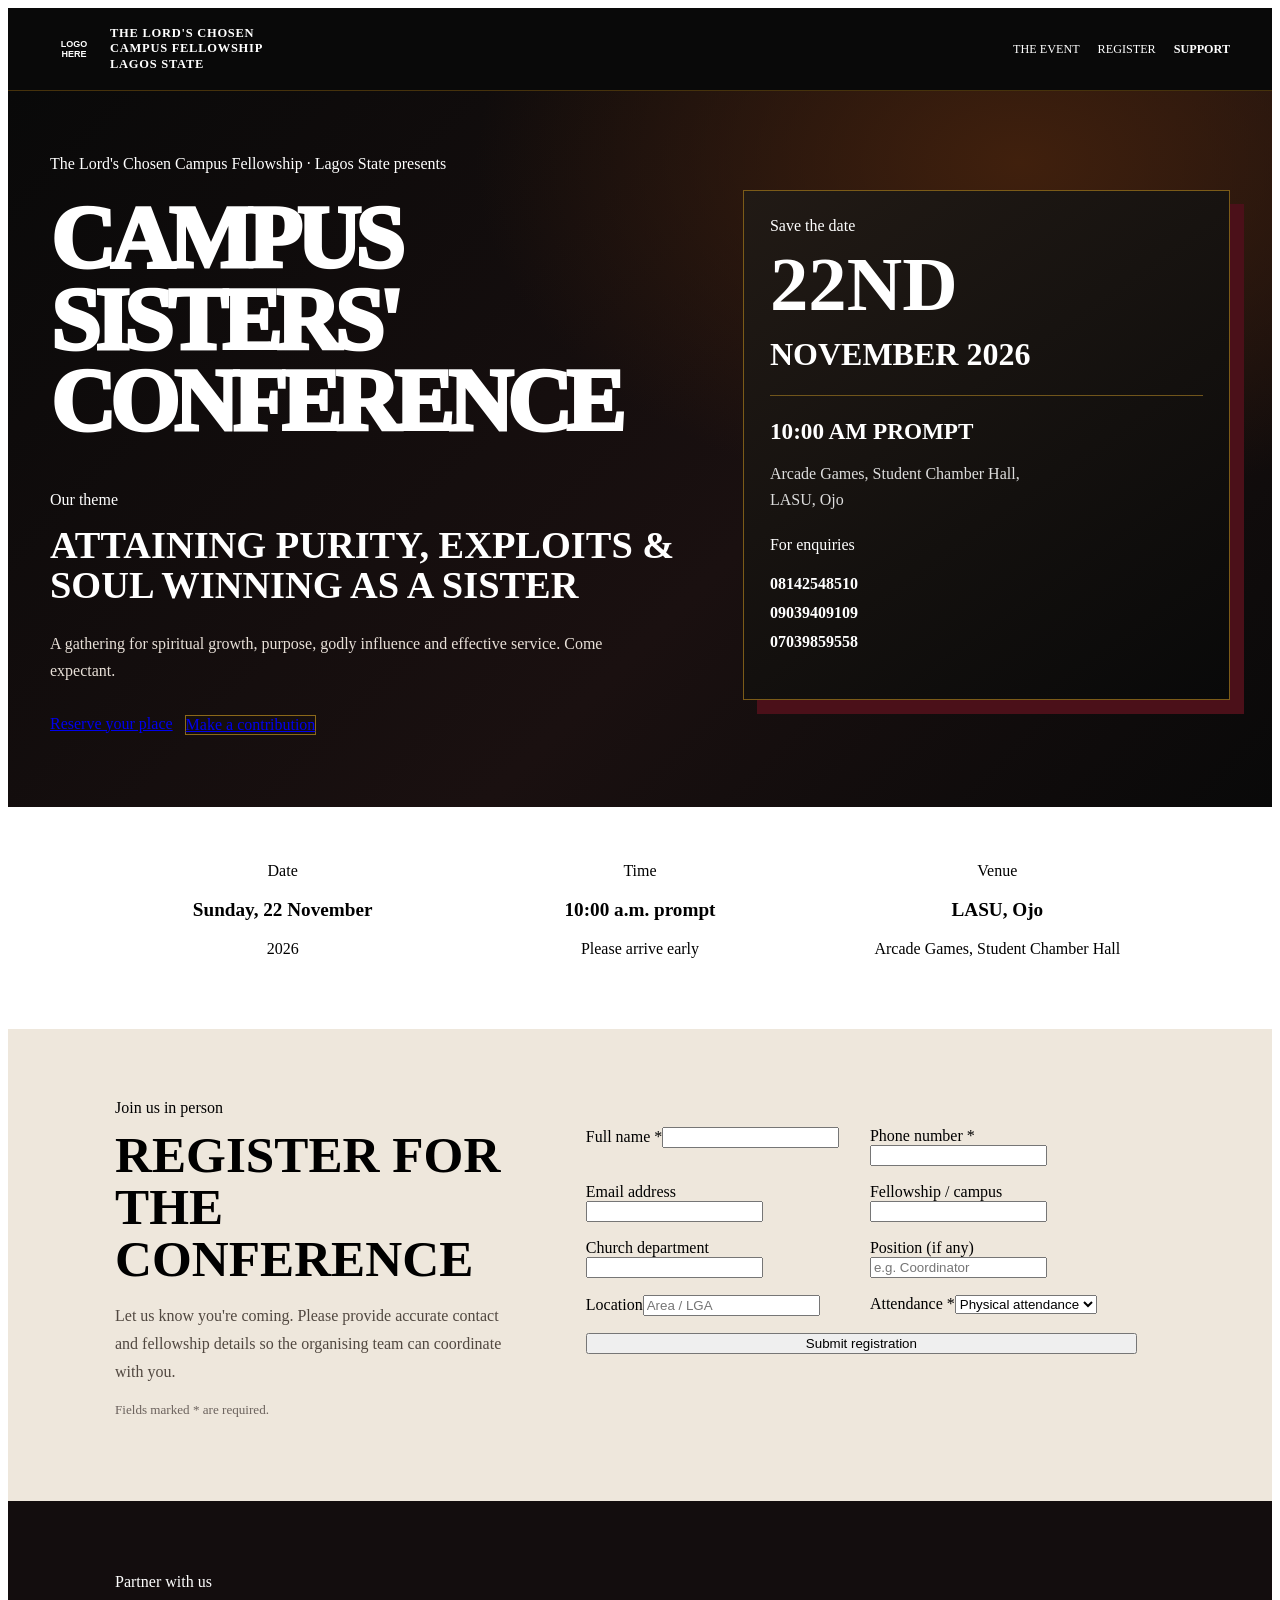
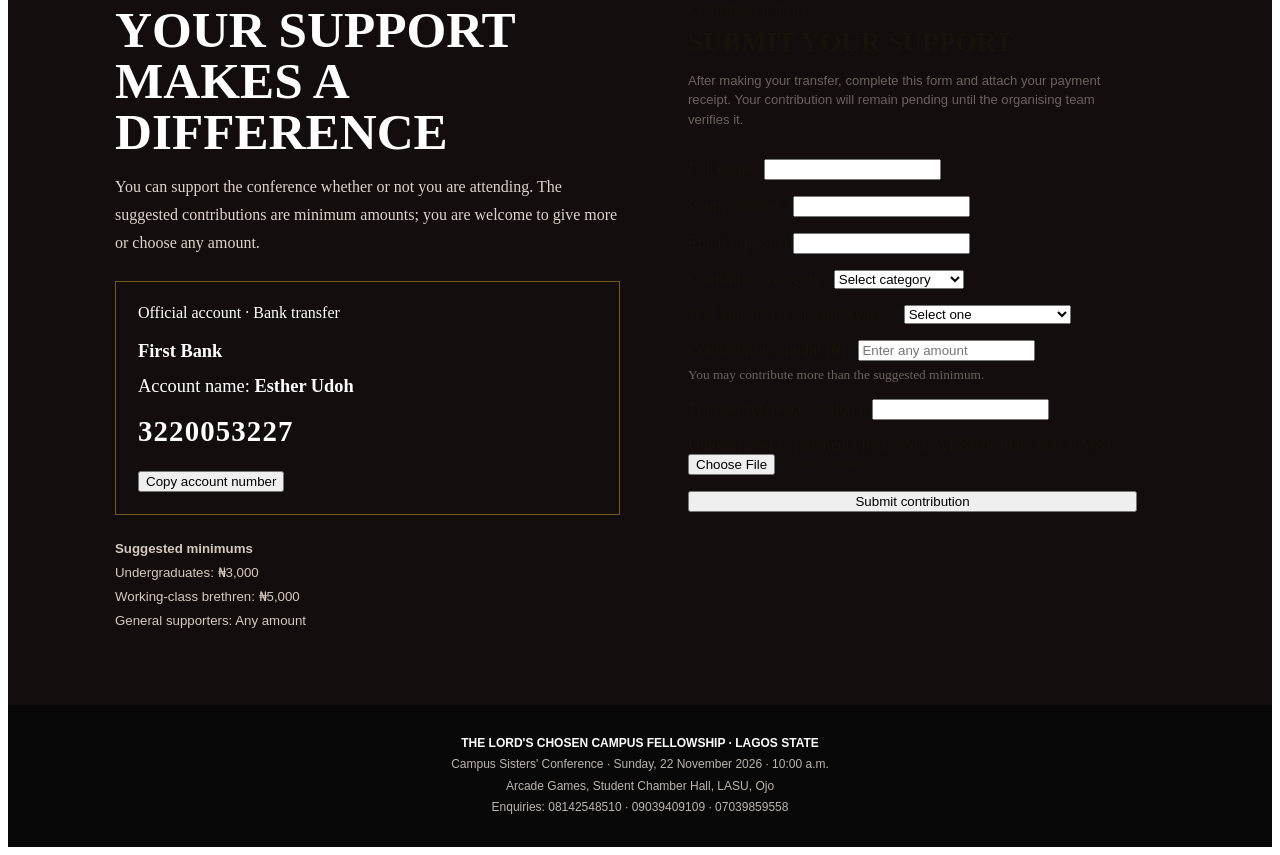
==== public/index.html @ 971bfac0 "Build the RSVP and contribution website for the Annual State Campus Sisters Conference, using the co" ====
<!doctype html>
<html lang="en"><head><meta charset="utf-8"><meta name="viewport" content="width=device-width,initial-scale=1"><title>Campus Sisters' Conference | Lagos State</title><meta name="description" content="Register and support the Annual State Campus Sisters Conference, 22 November 2026 at LASU, Ojo."><link rel="stylesheet" href="/theme.css"><script src="/app.js" defer></script></head>
<body>
<header style="background:#090909;color:white;border-bottom:1px solid #46320c"><div style="max-width:1180px;margin:auto;padding:17px 22px;display:flex;align-items:center;justify-content:space-between;gap:18px"><div style="display:flex;align-items:center;gap:12px"><div aria-label="Fellowship logo placeholder" style="width:48px;height:48px;border:2px solid var(--gold);border-radius:50%;display:grid;place-items:center;color:var(--gold);font:700 9px Arial;text-align:center">LOGO<br>HERE</div><div class="sans" style="font-size:.78rem;line-height:1.25;font-weight:800;letter-spacing:.06em">THE LORD'S CHOSEN<br>CAMPUS FELLOWSHIP<br><span class="gold">LAGOS STATE</span></div></div><nav class="sans" style="display:flex;gap:18px;align-items:center;font-size:.76rem"><a href="#event" style="color:white;text-decoration:none">THE EVENT</a><a href="#register" style="color:white;text-decoration:none">REGISTER</a><a href="#support" style="color:var(--gold);text-decoration:none;font-weight:bold">SUPPORT</a></nav></div></header>
<main>
<section id="event" style="background:radial-gradient(ellipse at 80% 10%,#40200d 0,transparent 38%),linear-gradient(135deg,#090909,#1a1010 60%,#090909);color:white;overflow:hidden"><div style="max-width:1180px;margin:auto;padding:64px 22px 72px;display:grid;grid-template-columns:1.15fr .85fr;gap:34px;align-items:center"><div><div class="eyebrow gold">The Lord's Chosen Campus Fellowship · Lagos State presents</div><h1 class="sans" style="font-size:clamp(2.7rem,7vw,6.2rem);line-height:.91;letter-spacing:-.065em;text-transform:uppercase;margin:24px 0 18px;font-weight:950">Campus<br>Sisters'<br><span class="gold">Conference</span></h1><div style="height:1px;background:linear-gradient(90deg,var(--gold),transparent);max-width:430px;margin:24px 0"></div><p class="eyebrow gold">Our theme</p><h2 class="sans" style="font-size:clamp(1.6rem,3vw,2.55rem);line-height:1.05;text-transform:uppercase;max-width:700px;margin:8px 0 25px;font-weight:900">Attaining Purity, Exploits &amp; Soul Winning as a Sister</h2><p style="color:#e8e0d8;max-width:570px;line-height:1.7">A gathering for spiritual growth, purpose, godly influence and effective service. Come expectant.</p><div style="display:flex;flex-wrap:wrap;gap:12px;margin-top:30px"><a class="btn" href="#register">Reserve your place</a><a class="btn btn-dark" href="#support" style="border:1px solid #8b681a">Make a contribution</a></div></div>
<div style="border:1px solid #7b5b18;padding:26px;background:linear-gradient(145deg,#211a15,#090909);box-shadow:14px 14px 0 #4b1019"><div class="eyebrow gold">Save the date</div><div class="sans" style="font-size:clamp(2.8rem,6vw,5rem);font-weight:900;line-height:.95;margin:14px 0">22<span style="color:var(--gold)">ND</span></div><div class="sans" style="font-size:2rem;font-weight:900;color:var(--gold)">NOVEMBER 2026</div><div style="height:1px;background:#70551b;margin:22px 0"></div><div class="sans" style="font-size:1.45rem;font-weight:800">10:00 AM PROMPT</div><p style="line-height:1.6;color:#ddd;margin-bottom:0">Arcade Games, Student Chamber Hall,<br>LASU, Ojo</p><p class="eyebrow gold" style="margin-top:24px">For enquiries</p><p class="sans" style="font-weight:700;line-height:1.8">08142548510<br>09039409109<br>07039859558</p></div></div></section>
<section style="background:var(--cream);padding:55px 22px"><div style="max-width:1050px;margin:auto;display:grid;grid-template-columns:repeat(3,1fr);gap:22px;text-align:center"><div><div class="section-kicker">Date</div><h3 class="sans" style="font-size:1.2rem">Sunday, 22 November</h3><p style="color:var(--muted)">2026</p></div><div><div class="section-kicker">Time</div><h3 class="sans" style="font-size:1.2rem">10:00 a.m. prompt</h3><p style="color:var(--muted)">Please arrive early</p></div><div><div class="section-kicker">Venue</div><h3 class="sans" style="font-size:1.2rem">LASU, Ojo</h3><p style="color:var(--muted)">Arcade Games, Student Chamber Hall</p></div></div></section>
<section id="register" style="background:#eee7dc;padding:70px 22px"><div style="max-width:1050px;margin:auto;display:grid;grid-template-columns:.8fr 1.2fr;gap:38px;align-items:start"><div><div class="section-kicker">Join us in person</div><h2 class="sans" style="font-size:clamp(2rem,4vw,3.3rem);line-height:1.02;text-transform:uppercase;margin:12px 0">Register for the conference</h2><div class="divider-gold"></div><p style="line-height:1.75;color:#514840">Let us know you're coming. Please provide accurate contact and fellowship details so the organising team can coordinate with you.</p><p class="sans" style="font-size:.82rem;color:#6b625d">Fields marked * are required.</p></div><form id="registration-form" class="panel" style="padding:28px;display:grid;grid-template-columns:1fr 1fr;gap:17px"><div><label class="field-label" for="r-name">Full name *</label><input class="field" id="r-name" name="full_name" required maxlength="160"></div><div><label class="field-label" for="r-phone">Phone number *</label><input class="field" id="r-phone" name="phone" type="tel" required></div><div><label class="field-label" for="r-email">Email address</label><input class="field" id="r-email" name="email" type="email"></div><div><label class="field-label" for="r-fellowship">Fellowship / campus</label><input class="field" id="r-fellowship" name="fellowship"></div><div><label class="field-label" for="r-dept">Church department</label><input class="field" id="r-dept" name="church_department"></div><div><label class="field-label" for="r-position">Position (if any)</label><input class="field" id="r-position" name="position" placeholder="e.g. Coordinator"></div><div><label class="field-label" for="r-location">Location</label><input class="field" id="r-location" name="location" placeholder="Area / LGA"></div><div><label class="field-label" for="r-attendance">Attendance *</label><select class="field" id="r-attendance" name="attendance_mode" required><option value="Physical">Physical attendance</option></select></div><div style="grid-column:1/-1"><button class="btn" type="submit" style="width:100%">Submit registration</button><p id="registration-message" aria-live="polite" style="font: .85rem Arial,sans-serif;margin-bottom:0"></p></div></form></div></section>
<section id="support" style="background:#130d0e;color:white;padding:72px 22px"><div style="max-width:1050px;margin:auto;display:grid;grid-template-columns:1fr 1fr;gap:40px;align-items:start"><div><div class="section-kicker gold">Partner with us</div><h2 class="sans" style="font-size:clamp(2.2rem,4vw,3.8rem);line-height:1;text-transform:uppercase;margin:13px 0">Your support makes a difference</h2><p style="color:#ded4cc;line-height:1.75">You can support the conference whether or not you are attending. The suggested contributions are minimum amounts; you are welcome to give more or choose any amount.</p><div style="border:1px solid #76581c;padding:22px;margin-top:24px"><div class="eyebrow gold">Official account · Bank transfer</div><div class="sans" style="font-size:1.15rem;line-height:1.9;margin-top:12px"><strong>First Bank</strong><br>Account name: <strong>Esther Udoh</strong><br><span style="font-size:1.8rem;color:var(--gold);font-weight:900;letter-spacing:.04em">3220053227</span></div><button class="btn" id="copy-account" type="button" style="margin-top:12px">Copy account number</button></div><div style="margin-top:22px;color:#d6c9be;font: .83rem Arial,sans-serif;line-height:1.8"><strong class="gold">Suggested minimums</strong><br>Undergraduates: ₦3,000<br>Working-class brethren: ₦5,000<br>General supporters: Any amount</div></div>
<form id="contribution-form" class="panel" style="padding:28px;color:#17120a;display:grid;gap:16px"><div><div class="section-kicker">Contribution form</div><h3 class="sans" style="font-size:1.7rem;text-transform:uppercase;margin:8px 0">Submit your support</h3><p style="font: .82rem Arial,sans-serif;color:#6b625d;line-height:1.5">After making your transfer, complete this form and attach your payment receipt. Your contribution will remain pending until the organising team verifies it.</p></div><div><label class="field-label" for="c-name">Full name *</label><input class="field" id="c-name" name="full_name" required></div><div><label class="field-label" for="c-phone">Phone number *</label><input class="field" id="c-phone" name="phone" type="tel" required></div><div><label class="field-label" for="c-email">Email (optional)</label><input class="field" id="c-email" name="email" type="email"></div><div><label class="field-label" for="c-category">Contributor category *</label><select class="field" id="c-category" name="donor_category" required><option value="">Select category</option><option>Undergraduate</option><option>Working-class</option><option>General supporter</option><option>Other</option></select></div><div><label class="field-label" for="c-attending">Will you attend the conference? *</label><select class="field" id="c-attending" name="will_attend" required><option value="">Select one</option><option value="Yes">Yes, I will attend</option><option value="No">No, I am supporting only</option></select></div><div><label class="field-label" for="c-amount">Contribution amount (₦) *</label><input class="field" id="c-amount" name="amount" type="number" min="1" step="1" required placeholder="Enter any amount"><small id="minimum-hint" style="display:block;color:#6b625d;margin-top:6px">You may contribute more than the suggested minimum.</small></div><div><label class="field-label" for="c-ref">Transfer reference (optional)</label><input class="field" id="c-ref" name="payment_reference"></div><div><label class="field-label" for="c-receipt">Upload proof of payment (JPG, PNG, WEBP or PDF; max 8 MB) *</label><input class="field" id="c-receipt" name="receipt" type="file" accept=".jpg,.jpeg,.png,.webp,.pdf" required></div><button class="btn btn-dark" type="submit" style="width:100%">Submit contribution</button><p id="contribution-message" aria-live="polite" style="font: .85rem Arial,sans-serif;margin:0"></p></form></div></section>
</main><footer style="background:#080808;color:#bdb4ac;padding:28px 22px;text-align:center;font: .75rem Arial,sans-serif;line-height:1.8"><strong style="color:white">THE LORD'S CHOSEN CAMPUS FELLOWSHIP · LAGOS STATE</strong><br>Campus Sisters' Conference · Sunday, 22 November 2026 · 10:00 a.m.<br>Arcade Games, Student Chamber Hall, LASU, Ojo<br>Enquiries: 08142548510 · 09039409109 · 07039859558</footer>
</body></html>
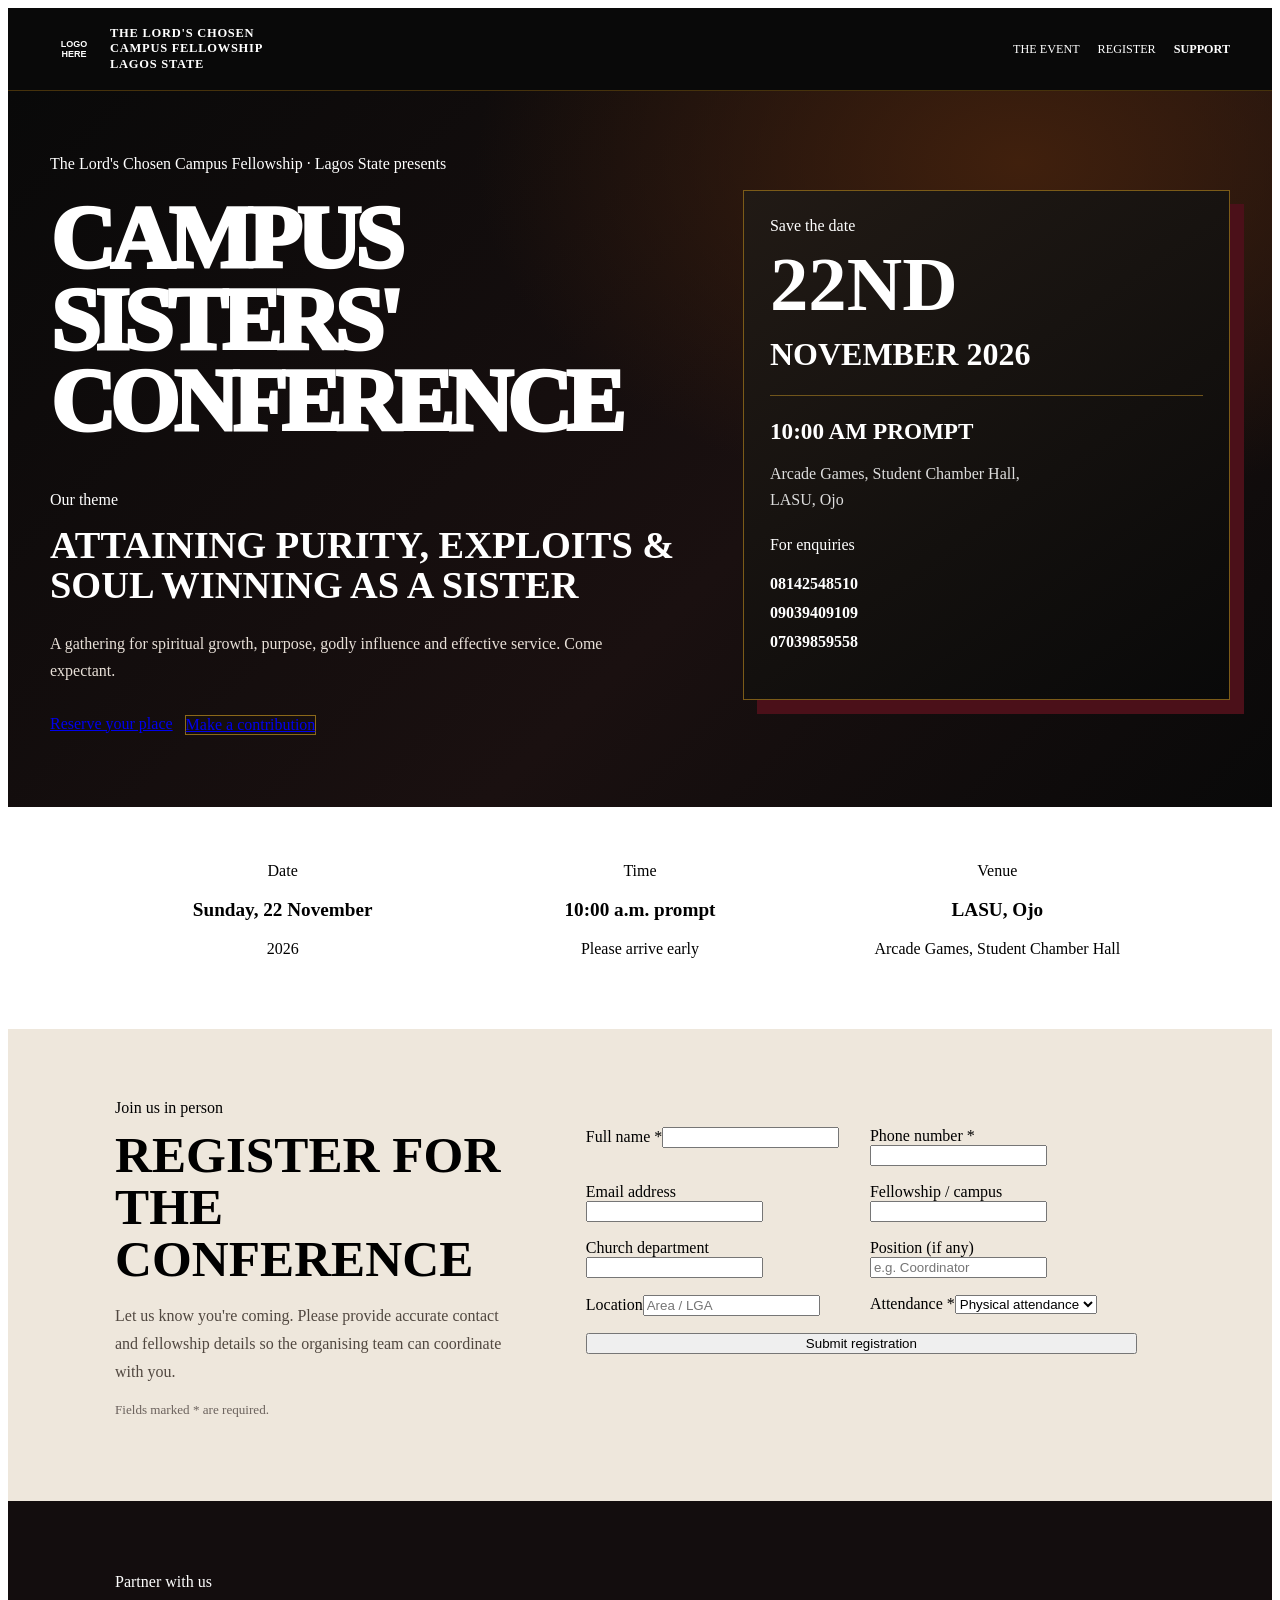
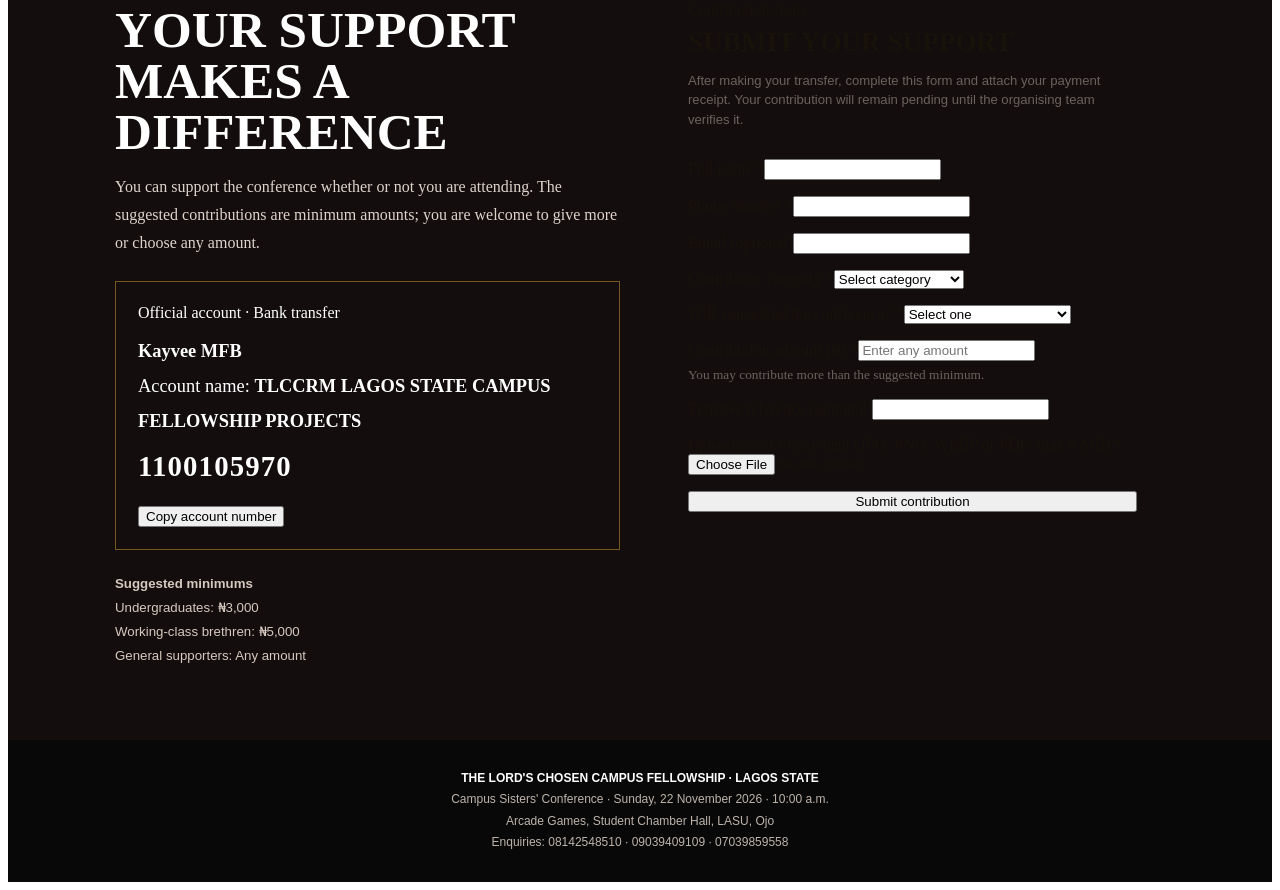
==== commit b6d3a735: "Make the conference website fully responsive for phones, tablets and desktop browsers, and update th" ====
--- a/public/index.html
+++ b/public/index.html
@@ -7,7 +7,7 @@
 <div style="border:1px solid #7b5b18;padding:26px;background:linear-gradient(145deg,#211a15,#090909);box-shadow:14px 14px 0 #4b1019"><div class="eyebrow gold">Save the date</div><div class="sans" style="font-size:clamp(2.8rem,6vw,5rem);font-weight:900;line-height:.95;margin:14px 0">22<span style="color:var(--gold)">ND</span></div><div class="sans" style="font-size:2rem;font-weight:900;color:var(--gold)">NOVEMBER 2026</div><div style="height:1px;background:#70551b;margin:22px 0"></div><div class="sans" style="font-size:1.45rem;font-weight:800">10:00 AM PROMPT</div><p style="line-height:1.6;color:#ddd;margin-bottom:0">Arcade Games, Student Chamber Hall,<br>LASU, Ojo</p><p class="eyebrow gold" style="margin-top:24px">For enquiries</p><p class="sans" style="font-weight:700;line-height:1.8">08142548510<br>09039409109<br>07039859558</p></div></div></section>
 <section style="background:var(--cream);padding:55px 22px"><div style="max-width:1050px;margin:auto;display:grid;grid-template-columns:repeat(3,1fr);gap:22px;text-align:center"><div><div class="section-kicker">Date</div><h3 class="sans" style="font-size:1.2rem">Sunday, 22 November</h3><p style="color:var(--muted)">2026</p></div><div><div class="section-kicker">Time</div><h3 class="sans" style="font-size:1.2rem">10:00 a.m. prompt</h3><p style="color:var(--muted)">Please arrive early</p></div><div><div class="section-kicker">Venue</div><h3 class="sans" style="font-size:1.2rem">LASU, Ojo</h3><p style="color:var(--muted)">Arcade Games, Student Chamber Hall</p></div></div></section>
 <section id="register" style="background:#eee7dc;padding:70px 22px"><div style="max-width:1050px;margin:auto;display:grid;grid-template-columns:.8fr 1.2fr;gap:38px;align-items:start"><div><div class="section-kicker">Join us in person</div><h2 class="sans" style="font-size:clamp(2rem,4vw,3.3rem);line-height:1.02;text-transform:uppercase;margin:12px 0">Register for the conference</h2><div class="divider-gold"></div><p style="line-height:1.75;color:#514840">Let us know you're coming. Please provide accurate contact and fellowship details so the organising team can coordinate with you.</p><p class="sans" style="font-size:.82rem;color:#6b625d">Fields marked * are required.</p></div><form id="registration-form" class="panel" style="padding:28px;display:grid;grid-template-columns:1fr 1fr;gap:17px"><div><label class="field-label" for="r-name">Full name *</label><input class="field" id="r-name" name="full_name" required maxlength="160"></div><div><label class="field-label" for="r-phone">Phone number *</label><input class="field" id="r-phone" name="phone" type="tel" required></div><div><label class="field-label" for="r-email">Email address</label><input class="field" id="r-email" name="email" type="email"></div><div><label class="field-label" for="r-fellowship">Fellowship / campus</label><input class="field" id="r-fellowship" name="fellowship"></div><div><label class="field-label" for="r-dept">Church department</label><input class="field" id="r-dept" name="church_department"></div><div><label class="field-label" for="r-position">Position (if any)</label><input class="field" id="r-position" name="position" placeholder="e.g. Coordinator"></div><div><label class="field-label" for="r-location">Location</label><input class="field" id="r-location" name="location" placeholder="Area / LGA"></div><div><label class="field-label" for="r-attendance">Attendance *</label><select class="field" id="r-attendance" name="attendance_mode" required><option value="Physical">Physical attendance</option></select></div><div style="grid-column:1/-1"><button class="btn" type="submit" style="width:100%">Submit registration</button><p id="registration-message" aria-live="polite" style="font: .85rem Arial,sans-serif;margin-bottom:0"></p></div></form></div></section>
-<section id="support" style="background:#130d0e;color:white;padding:72px 22px"><div style="max-width:1050px;margin:auto;display:grid;grid-template-columns:1fr 1fr;gap:40px;align-items:start"><div><div class="section-kicker gold">Partner with us</div><h2 class="sans" style="font-size:clamp(2.2rem,4vw,3.8rem);line-height:1;text-transform:uppercase;margin:13px 0">Your support makes a difference</h2><p style="color:#ded4cc;line-height:1.75">You can support the conference whether or not you are attending. The suggested contributions are minimum amounts; you are welcome to give more or choose any amount.</p><div style="border:1px solid #76581c;padding:22px;margin-top:24px"><div class="eyebrow gold">Official account · Bank transfer</div><div class="sans" style="font-size:1.15rem;line-height:1.9;margin-top:12px"><strong>First Bank</strong><br>Account name: <strong>Esther Udoh</strong><br><span style="font-size:1.8rem;color:var(--gold);font-weight:900;letter-spacing:.04em">3220053227</span></div><button class="btn" id="copy-account" type="button" style="margin-top:12px">Copy account number</button></div><div style="margin-top:22px;color:#d6c9be;font: .83rem Arial,sans-serif;line-height:1.8"><strong class="gold">Suggested minimums</strong><br>Undergraduates: ₦3,000<br>Working-class brethren: ₦5,000<br>General supporters: Any amount</div></div>
+<section id="support" style="background:#130d0e;color:white;padding:72px 22px"><div style="max-width:1050px;margin:auto;display:grid;grid-template-columns:1fr 1fr;gap:40px;align-items:start"><div><div class="section-kicker gold">Partner with us</div><h2 class="sans" style="font-size:clamp(2.2rem,4vw,3.8rem);line-height:1;text-transform:uppercase;margin:13px 0">Your support makes a difference</h2><p style="color:#ded4cc;line-height:1.75">You can support the conference whether or not you are attending. The suggested contributions are minimum amounts; you are welcome to give more or choose any amount.</p><div style="border:1px solid #76581c;padding:22px;margin-top:24px"><div class="eyebrow gold">Official account · Bank transfer</div><div class="sans" style="font-size:1.15rem;line-height:1.9;margin-top:12px"><strong>Kayvee MFB</strong><br>Account name: <strong>TLCCRM LAGOS STATE CAMPUS FELLOWSHIP PROJECTS</strong><br><span style="font-size:1.8rem;color:var(--gold);font-weight:900;letter-spacing:.04em;overflow-wrap:anywhere">1100105970</span></div><button class="btn" id="copy-account" type="button" style="margin-top:12px">Copy account number</button></div><div style="margin-top:22px;color:#d6c9be;font: .83rem Arial,sans-serif;line-height:1.8"><strong class="gold">Suggested minimums</strong><br>Undergraduates: ₦3,000<br>Working-class brethren: ₦5,000<br>General supporters: Any amount</div></div>
 <form id="contribution-form" class="panel" style="padding:28px;color:#17120a;display:grid;gap:16px"><div><div class="section-kicker">Contribution form</div><h3 class="sans" style="font-size:1.7rem;text-transform:uppercase;margin:8px 0">Submit your support</h3><p style="font: .82rem Arial,sans-serif;color:#6b625d;line-height:1.5">After making your transfer, complete this form and attach your payment receipt. Your contribution will remain pending until the organising team verifies it.</p></div><div><label class="field-label" for="c-name">Full name *</label><input class="field" id="c-name" name="full_name" required></div><div><label class="field-label" for="c-phone">Phone number *</label><input class="field" id="c-phone" name="phone" type="tel" required></div><div><label class="field-label" for="c-email">Email (optional)</label><input class="field" id="c-email" name="email" type="email"></div><div><label class="field-label" for="c-category">Contributor category *</label><select class="field" id="c-category" name="donor_category" required><option value="">Select category</option><option>Undergraduate</option><option>Working-class</option><option>General supporter</option><option>Other</option></select></div><div><label class="field-label" for="c-attending">Will you attend the conference? *</label><select class="field" id="c-attending" name="will_attend" required><option value="">Select one</option><option value="Yes">Yes, I will attend</option><option value="No">No, I am supporting only</option></select></div><div><label class="field-label" for="c-amount">Contribution amount (₦) *</label><input class="field" id="c-amount" name="amount" type="number" min="1" step="1" required placeholder="Enter any amount"><small id="minimum-hint" style="display:block;color:#6b625d;margin-top:6px">You may contribute more than the suggested minimum.</small></div><div><label class="field-label" for="c-ref">Transfer reference (optional)</label><input class="field" id="c-ref" name="payment_reference"></div><div><label class="field-label" for="c-receipt">Upload proof of payment (JPG, PNG, WEBP or PDF; max 8 MB) *</label><input class="field" id="c-receipt" name="receipt" type="file" accept=".jpg,.jpeg,.png,.webp,.pdf" required></div><button class="btn btn-dark" type="submit" style="width:100%">Submit contribution</button><p id="contribution-message" aria-live="polite" style="font: .85rem Arial,sans-serif;margin:0"></p></form></div></section>
 </main><footer style="background:#080808;color:#bdb4ac;padding:28px 22px;text-align:center;font: .75rem Arial,sans-serif;line-height:1.8"><strong style="color:white">THE LORD'S CHOSEN CAMPUS FELLOWSHIP · LAGOS STATE</strong><br>Campus Sisters' Conference · Sunday, 22 November 2026 · 10:00 a.m.<br>Arcade Games, Student Chamber Hall, LASU, Ojo<br>Enquiries: 08142548510 · 09039409109 · 07039859558</footer>
 </body></html>
